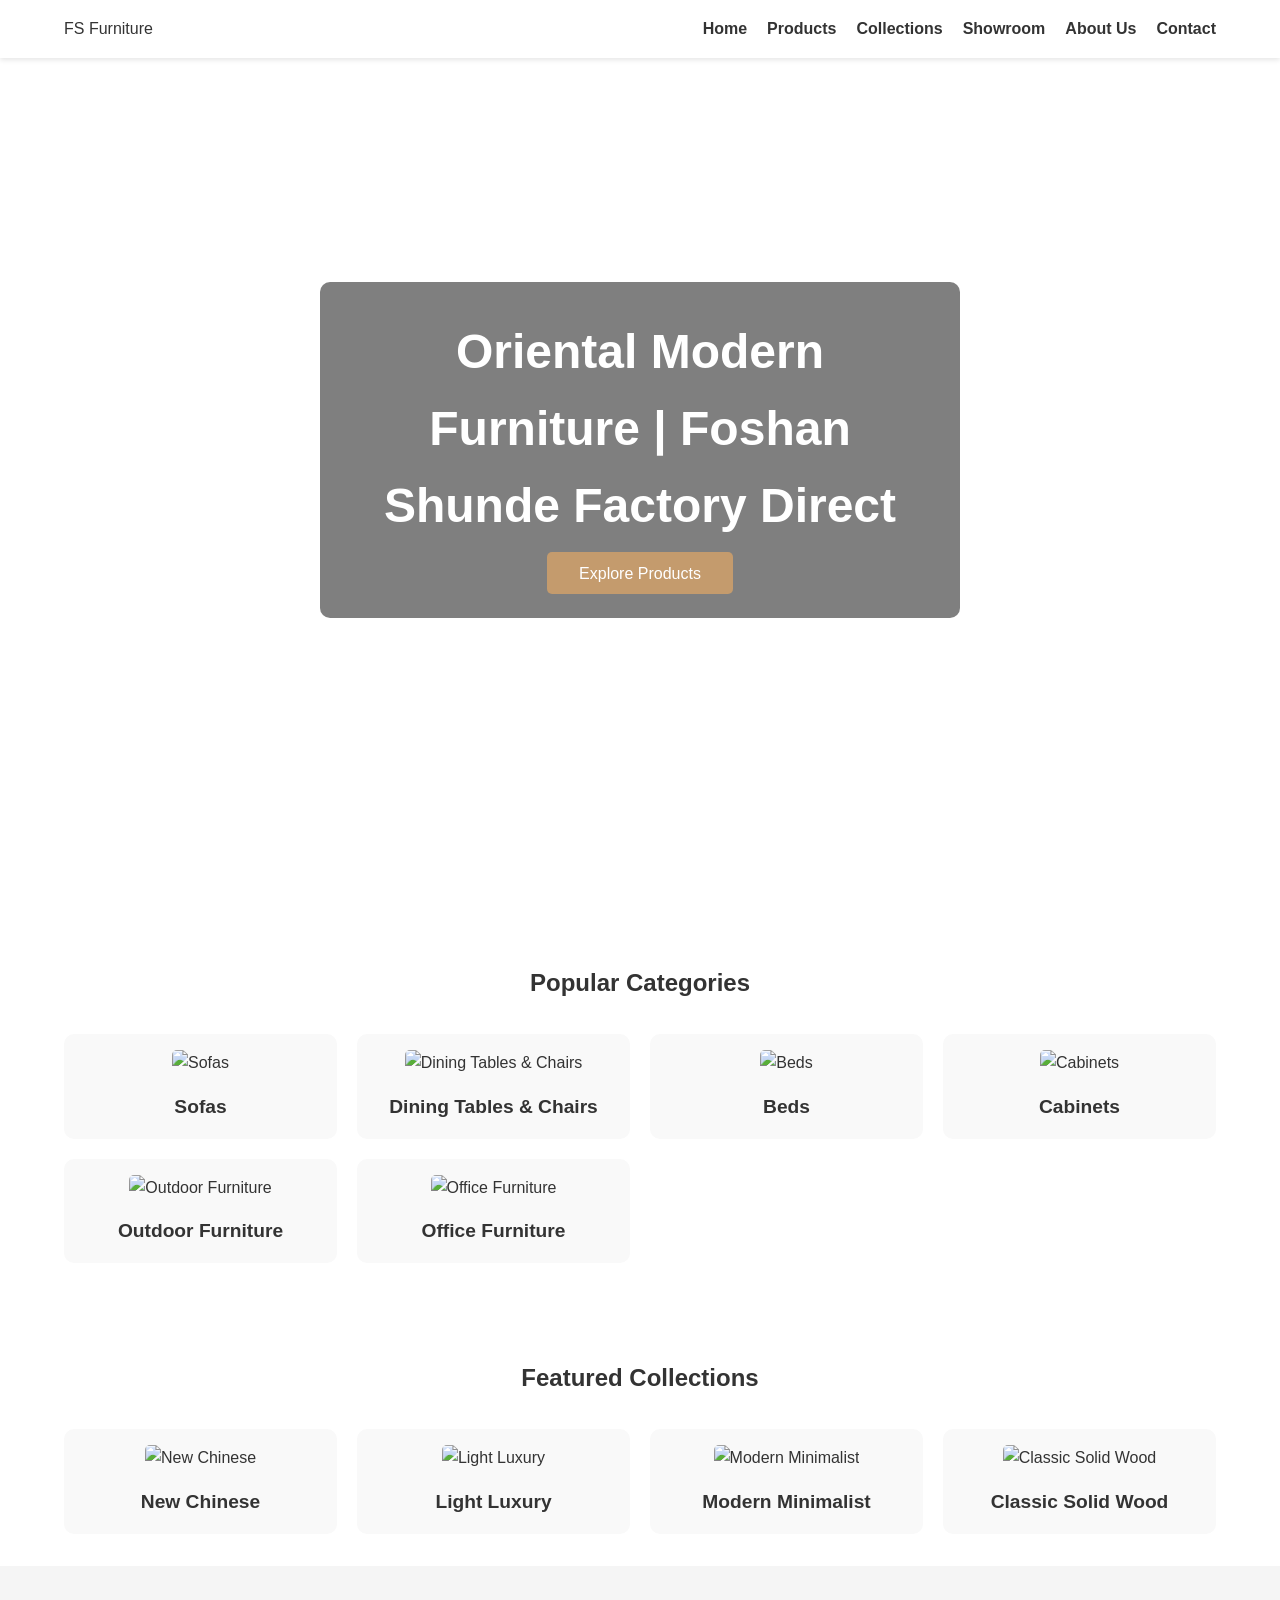
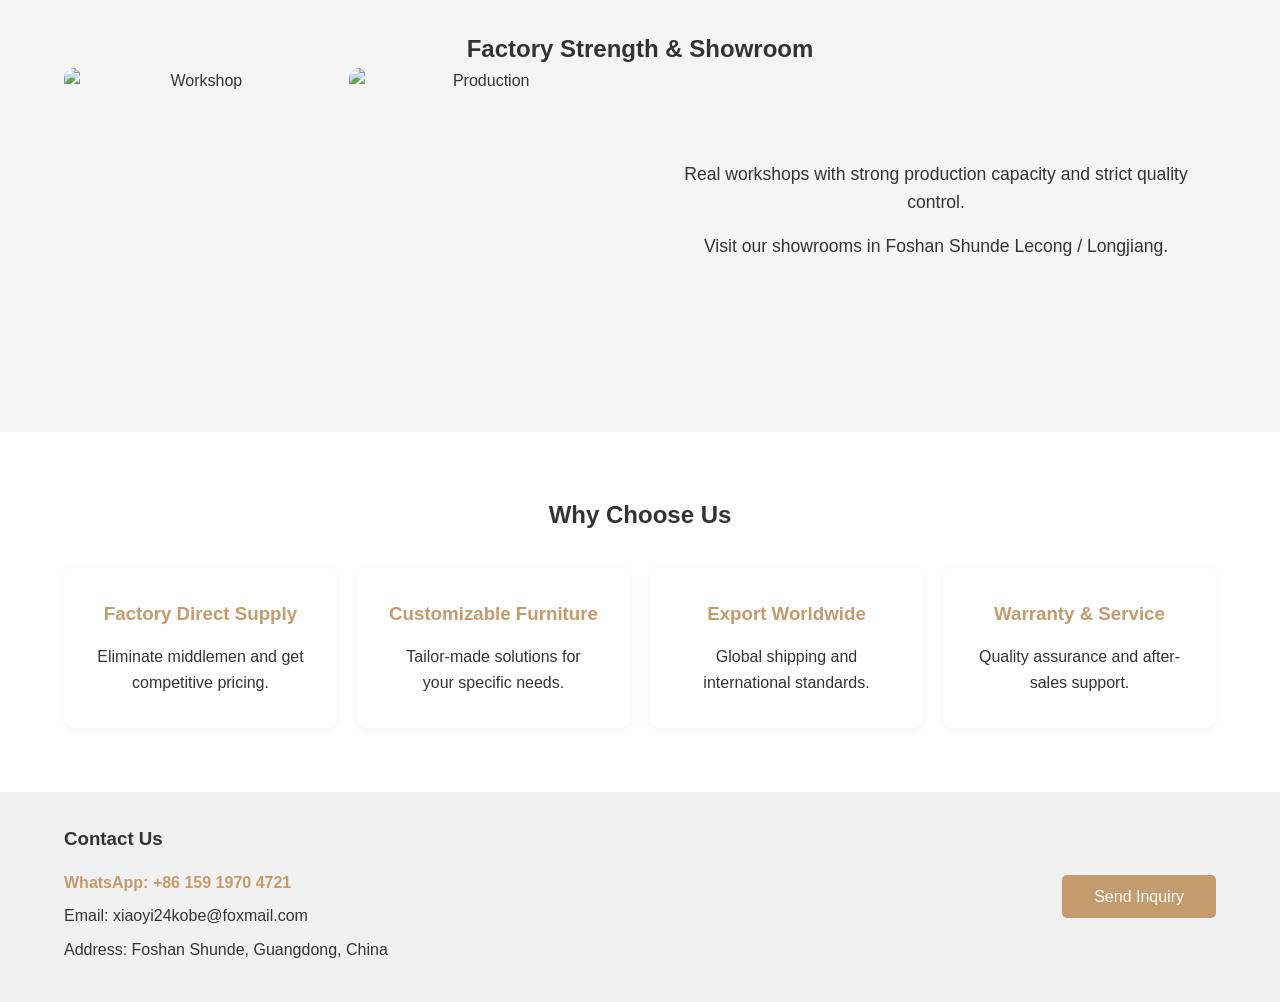
==== index.html @ e55f7134 "website init" ====
<!DOCTYPE html>
<html lang="en">
<head>
    <meta charset="UTF-8">
    <meta name="viewport" content="width=device-width, initial-scale=1.0">
    <title>Foshan Furniture | Oriental Modern Furniture</title>
    <link rel="stylesheet" href="css/style.css">
</head>
<body>

<!-- 顶部固定导航栏 -->
<header>
    <div class="nav-container">
        <a href="index.html" class="logo">FS Furniture</a>
        <nav>
            <ul class="nav-links">
                <li><a href="index.html">Home</a></li>
                <li><a href="products.html">Products</a></li>
                <li><a href="collections.html">Collections</a></li>
                <li><a href="showroom.html">Showroom</a></li>
                <li><a href="about.html">About Us</a></li>
                <li><a href="contact.html">Contact</a></li>
            </ul>
        </nav>
    </div>
</header>

<!-- 首页首屏大图 -->
<section class="hero">
    <img src="https://images.unsplash.com/photo-1586023492125-27b2c045efd7?ixlib=rb-4.0.3&auto=format&fit=crop&w=1920&q=80" alt="Luxury Furniture" class="hero-img">
    <div class="hero-text">
        <h1>Oriental Modern Furniture | Foshan Shunde Factory Direct</h1>
        <a href="products.html" class="btn">Explore Products</a>
    </div>
</section>

<!-- 热门产品分类入口 -->
<section class="categories">
    <h2>Popular Categories</h2>
    <div class="category-grid">
        <a href="products.html#living-room" class="category-card">
            <img src="https://images.unsplash.com/photo-1555041469-a586c61ea9bc?ixlib=rb-4.0.3&auto=format&fit=crop&w=400&q=80" alt="Sofas">
            <h3>Sofas</h3>
        </a>
        <a href="products.html#dining-room" class="category-card">
            <img src="https://images.unsplash.com/photo-1578662996442-48f60103fc96?ixlib=rb-4.0.3&auto=format&fit=crop&w=400&q=80" alt="Dining Tables & Chairs">
            <h3>Dining Tables & Chairs</h3>
        </a>
        <a href="products.html#bedroom" class="category-card">
            <img src="https://images.unsplash.com/photo-1507003211169-0a1dd7228f2d?ixlib=rb-4.0.3&auto=format&fit=crop&w=400&q=80" alt="Beds">
            <h3>Beds</h3>
        </a>
        <a href="products.html#cabinets" class="category-card">
            <img src="https://images.unsplash.com/photo-1555041469-a586c61ea9bc?ixlib=rb-4.0.3&auto=format&fit=crop&w=400&q=80" alt="Cabinets">
            <h3>Cabinets</h3>
        </a>
        <a href="products.html#outdoor" class="category-card">
            <img src="https://images.unsplash.com/photo-1586023492125-27b2c045efd7?ixlib=rb-4.0.3&auto=format&fit=crop&w=400&q=80" alt="Outdoor Furniture">
            <h3>Outdoor Furniture</h3>
        </a>
        <a href="products.html#office" class="category-card">
            <img src="https://images.unsplash.com/photo-1586023492125-27b2c045efd7?ixlib=rb-4.0.3&auto=format&fit=crop&w=400&q=80" alt="Office Furniture">
            <h3>Office Furniture</h3>
        </a>
    </div>
</section>

<!-- 主打风格系列 -->
<section class="styles">
    <h2>Featured Collections</h2>
    <div class="style-grid">
        <a href="collections.html#new-chinese" class="style-card">
            <img src="https://images.unsplash.com/photo-1586023492125-27b2c045efd7?ixlib=rb-4.0.3&auto=format&fit=crop&w=400&q=80" alt="New Chinese">
            <h3>New Chinese</h3>
        </a>
        <a href="collections.html#light-luxury" class="style-card">
            <img src="https://images.unsplash.com/photo-1586023492125-27b2c045efd7?ixlib=rb-4.0.3&auto=format&fit=crop&w=400&q=80" alt="Light Luxury">
            <h3>Light Luxury</h3>
        </a>
        <a href="collections.html#modern-minimalist" class="style-card">
            <img src="https://images.unsplash.com/photo-1586023492125-27b2c045efd7?ixlib=rb-4.0.3&auto=format&fit=crop&w=400&q=80" alt="Modern Minimalist">
            <h3>Modern Minimalist</h3>
        </a>
        <a href="collections.html#classic-solid-wood" class="style-card">
            <img src="https://images.unsplash.com/photo-1586023492125-27b2c045efd7?ixlib=rb-4.0.3&auto=format&fit=crop&w=400&q=80" alt="Classic Solid Wood">
            <h3>Classic Solid Wood</h3>
        </a>
    </div>
</section>

<!-- 工厂实力展示 -->
<section class="factory-showroom">
    <h2>Factory Strength & Showroom</h2>
    <div class="factory-content">
        <div class="factory-images">
            <img src="https://images.unsplash.com/photo-1586023492125-27b2c045efd7?ixlib=rb-4.0.3&auto=format&fit=crop&w=600&q=80" alt="Workshop">
            <img src="https://images.unsplash.com/photo-1586023492125-27b2c045efd7?ixlib=rb-4.0.3&auto=format&fit=crop&w=600&q=80" alt="Production">
        </div>
        <div class="factory-text">
            <p>Real workshops with strong production capacity and strict quality control.</p>
            <p>Visit our showrooms in Foshan Shunde Lecong / Longjiang.</p>
        </div>
    </div>
</section>

<!-- 客户合作优势 -->
<section class="advantages">
    <h2>Why Choose Us</h2>
    <div class="advantage-grid">
        <div class="advantage-item">
            <h3>Factory Direct Supply</h3>
            <p>Eliminate middlemen and get competitive pricing.</p>
        </div>
        <div class="advantage-item">
            <h3>Customizable Furniture</h3>
            <p>Tailor-made solutions for your specific needs.</p>
        </div>
        <div class="advantage-item">
            <h3>Export Worldwide</h3>
            <p>Global shipping and international standards.</p>
        </div>
        <div class="advantage-item">
            <h3>Warranty & Service</h3>
            <p>Quality assurance and after-sales support.</p>
        </div>
    </div>
</section>

<!-- 底部固定联系 -->
<footer>
    <div class="footer-content">
        <div class="contact-info">
            <h3>Contact Us</h3>
            <p><a href="https://wa.me/8615919704721">WhatsApp: +86 159 1970 4721</a></p>
            <p>Email: xiaoyi24kobe@foxmail.com</p>
            <p>Address: Foshan Shunde, Guangdong, China</p>
        </div>
        <div class="quick-links">
            <a href="contact.html" class="btn">Send Inquiry</a>
        </div>
    </div>
</footer>

<script src="js/main.js"></script>
</body>
</html>
---- css/style.css ----
/* Reset & Basic */
* { margin: 0; padding: 0; box-sizing: border-box; font-family: 'Arial', sans-serif; }
body { color: #333; background-color: #fff; line-height: 1.6; }
a { text-decoration: none; color: inherit; }

/* Header */
header { position: fixed; width: 100%; top: 0; background: #fff; box-shadow: 0 2px 5px rgba(0,0,0,0.1); z-index: 1000; }
.nav-container { display: flex; justify-content: space-between; align-items: center; padding: 1rem 5%; }
.nav-links { list-style: none; display: flex; gap: 20px; }
.nav-links li a { font-weight: bold; transition: color 0.3s; }
.nav-links li a:hover { color: #c49b6d; }

/* Hero Section */
.hero { position: relative; width: 100%; height: 100vh; display: flex; justify-content: center; align-items: center; overflow: hidden; }
.hero-img { width: 100%; height: 100%; object-fit: cover; filter: brightness(0.7); }
.hero-text { position: absolute; text-align: center; color: #fff; }
.hero-text h1 { font-size: 3rem; margin-bottom: 1rem; }
.btn { background: #c49b6d; padding: 0.8rem 2rem; color: #fff; border-radius: 5px; transition: 0.3s; }
.btn:hover { background: #a67c4f; }

/* Categories & Styles Grid */
.categories, .styles { padding: 4rem 5% 2rem; text-align: center; }
.category-grid, .style-grid { display: grid; grid-template-columns: repeat(auto-fit, minmax(250px, 1fr)); gap: 20px; margin-top: 2rem; }
.category-card, .style-card { background: #f9f9f9; padding: 1rem; text-align: center; border-radius: 10px; transition: transform 0.3s; cursor: pointer; overflow: hidden; }
.category-card img, .style-card img { width: 100%; height: 200px; object-fit: cover; border-radius: 5px; }
.category-card h3, .style-card h3 { margin-top: 1rem; font-size: 1.2rem; }
.category-card:hover, .style-card:hover { transform: translateY(-5px); box-shadow: 0 5px 15px rgba(0,0,0,0.1); }

/* Factory Showroom */
.factory-showroom { padding: 4rem 5%; background: #f5f5f5; text-align: center; }
.factory-content { display: flex; gap: 2rem; align-items: center; max-width: 1200px; margin: 0 auto; }
.factory-images { flex: 1; display: flex; gap: 1rem; }
.factory-images img { width: 48%; height: 300px; object-fit: cover; border-radius: 10px; }
.factory-text { flex: 1; }
.factory-text p { margin-bottom: 1rem; font-size: 1.1rem; }

/* Advantages */
.advantages { padding: 4rem 5%; text-align: center; }
.advantage-grid { display: grid; grid-template-columns: repeat(auto-fit, minmax(250px, 1fr)); gap: 20px; margin-top: 2rem; }
.advantage-item { background: #fff; padding: 2rem; border-radius: 10px; box-shadow: 0 2px 10px rgba(0,0,0,0.05); }
.advantage-item h3 { margin-bottom: 1rem; color: #c49b6d; }

/* Footer */
footer { background: #f1f1f1; padding: 2rem 5%; }
.footer-content { display: flex; justify-content: space-between; align-items: center; max-width: 1200px; margin: 0 auto; }
.contact-info h3 { margin-bottom: 1rem; }
.contact-info p { margin-bottom: 0.5rem; }
.contact-info a { color: #c49b6d; font-weight: bold; }

/* Responsive */
@media (max-width: 768px){
    .hero-text h1 { font-size: 2rem; }
    .nav-links { flex-direction: column; display: none; position: absolute; top: 100%; left: 0; width: 100%; background: #fff; box-shadow: 0 2px 5px rgba(0,0,0,0.1); padding: 1rem 0; }
    .nav-links.active { display: flex; }
    .factory-content { flex-direction: column; }
    .factory-images { flex-direction: column; }
    .factory-images img { width: 100%; }
    .footer-content { flex-direction: column; text-align: center; gap: 2rem; }
    .product-info { flex-direction: column; }
    .about-content { flex-direction: column; gap: 2rem; }
    .contact-content { flex-direction: column; gap: 2rem; }
    .office-details { flex-direction: column; gap: 2rem; }
    .contact-cta { flex-direction: column; }
}

/* Product Detail */
.product-detail { padding: 2rem 5%; }
.product-hero { margin-bottom: 2rem; }
.hero-image { width: 100%; height: 400px; object-fit: cover; border-radius: 10px; }
.product-info { display: flex; gap: 2rem; align-items: flex-start; }
.product-images { flex: 1; }
.main-image { width: 100%; height: 400px; object-fit: cover; border-radius: 10px; margin-bottom: 1rem; }
.detail-images { display: flex; gap: 1rem; }
.detail-images img { width: 30%; height: 120px; object-fit: cover; border-radius: 5px; }
.product-details { flex: 1; }
.product-details h1 { font-size: 2rem; margin-bottom: 1rem; }
.product-specs { margin-bottom: 2rem; }
.product-specs h3 { margin-bottom: 0.5rem; color: #c49b6d; }
.product-specs p { margin-bottom: 1rem; }
.craftsmanship { margin-bottom: 2rem; }
.contact-cta { display: flex; gap: 1rem; }
.whatsapp-btn { background: #25d366; color: #fff; }
.whatsapp-btn:hover { background: #128c7e; }

/* Collections */
.collection-section { margin-bottom: 4rem; }
.collection-banner { position: relative; margin-bottom: 2rem; }
.collection-banner img { width: 100%; height: 300px; object-fit: cover; border-radius: 10px; }
.banner-text { position: absolute; bottom: 2rem; left: 2rem; color: #fff; background: rgba(0,0,0,0.5); padding: 1rem; border-radius: 5px; }
.banner-text h2 { margin: 0 0 0.5rem 0; font-size: 2rem; }
.collection-products { display: grid; grid-template-columns: repeat(auto-fit, minmax(250px, 1fr)); gap: 20px; }

/* Showroom */
.showroom-intro { padding: 4rem 5%; text-align: center; background: #f5f5f5; }
.showroom-locations { padding: 4rem 5%; display: grid; grid-template-columns: repeat(auto-fit, minmax(400px, 1fr)); gap: 2rem; }
.location-card { background: #fff; padding: 2rem; border-radius: 10px; box-shadow: 0 2px 10px rgba(0,0,0,0.05); }
.location-card img { width: 100%; height: 250px; object-fit: cover; border-radius: 5px; margin-bottom: 1rem; }
.factory-tour { padding: 4rem 5%; text-align: center; }
.factory-gallery { display: grid; grid-template-columns: repeat(auto-fit, minmax(250px, 1fr)); gap: 20px; margin-top: 2rem; }
.gallery-card img { width: 100%; height: 200px; object-fit: cover; border-radius: 5px; }
.gallery-card h4 { margin: 1rem 0 0.5rem 0; }
.visit-cta { padding: 4rem 5%; text-align: center; background: #f5f5f5; }

/* About */
.about-hero { position: relative; text-align: center; margin-bottom: 4rem; }
.about-hero img { width: 100%; height: 400px; object-fit: cover; }
.hero-text { position: absolute; top: 50%; left: 50%; transform: translate(-50%, -50%); color: #fff; background: rgba(0,0,0,0.5); padding: 2rem; border-radius: 10px; }
.about-content { padding: 0 5%; display: flex; gap: 4rem; align-items: flex-start; margin-bottom: 4rem; }
.about-text { flex: 2; }
.about-text h2 { margin: 2rem 0 1rem 0; color: #c49b6d; }
.about-stats { flex: 1; display: grid; grid-template-columns: 1fr; gap: 1rem; }
.stat-item { text-align: center; padding: 2rem; background: #f9f9f9; border-radius: 10px; }
.stat-item h3 { font-size: 2rem; color: #c49b6d; margin-bottom: 0.5rem; }
.certifications { padding: 4rem 5%; text-align: center; }
.cert-grid { display: grid; grid-template-columns: repeat(auto-fit, minmax(200px, 1fr)); gap: 20px; margin-top: 2rem; }
.cert-item { background: #fff; padding: 2rem; border-radius: 10px; box-shadow: 0 2px 10px rgba(0,0,0,0.05); }

/* Contact */
.contact-hero { padding: 4rem 5%; text-align: center; background: #f5f5f5; }
.contact-content { padding: 4rem 5%; display: flex; gap: 4rem; align-items: flex-start; }
.contact-methods { flex: 1; display: grid; grid-template-columns: 1fr; gap: 2rem; }
.contact-card { background: #fff; padding: 2rem; border-radius: 10px; box-shadow: 0 2px 10px rgba(0,0,0,0.05); text-align: center; }
.contact-card.primary { border: 2px solid #25d366; }
.contact-card h2 { margin-bottom: 1rem; color: #c49b6d; }
.contact-detail { font-weight: bold; margin: 1rem 0; }
.note { font-size: 0.9rem; color: #666; }
.contact-form { flex: 1; background: #fff; padding: 2rem; border-radius: 10px; box-shadow: 0 2px 10px rgba(0,0,0,0.05); }
.contact-form h2 { margin-bottom: 2rem; text-align: center; }
.form-group { margin-bottom: 1.5rem; }
.form-group label { display: block; margin-bottom: 0.5rem; font-weight: bold; }
.form-group input, .form-group textarea { width: 100%; padding: 0.8rem; border: 1px solid #ddd; border-radius: 5px; font-size: 1rem; }
.office-info { padding: 4rem 5%; background: #f5f5f5; text-align: center; }
.office-details { display: flex; justify-content: center; gap: 4rem; margin-top: 2rem; }
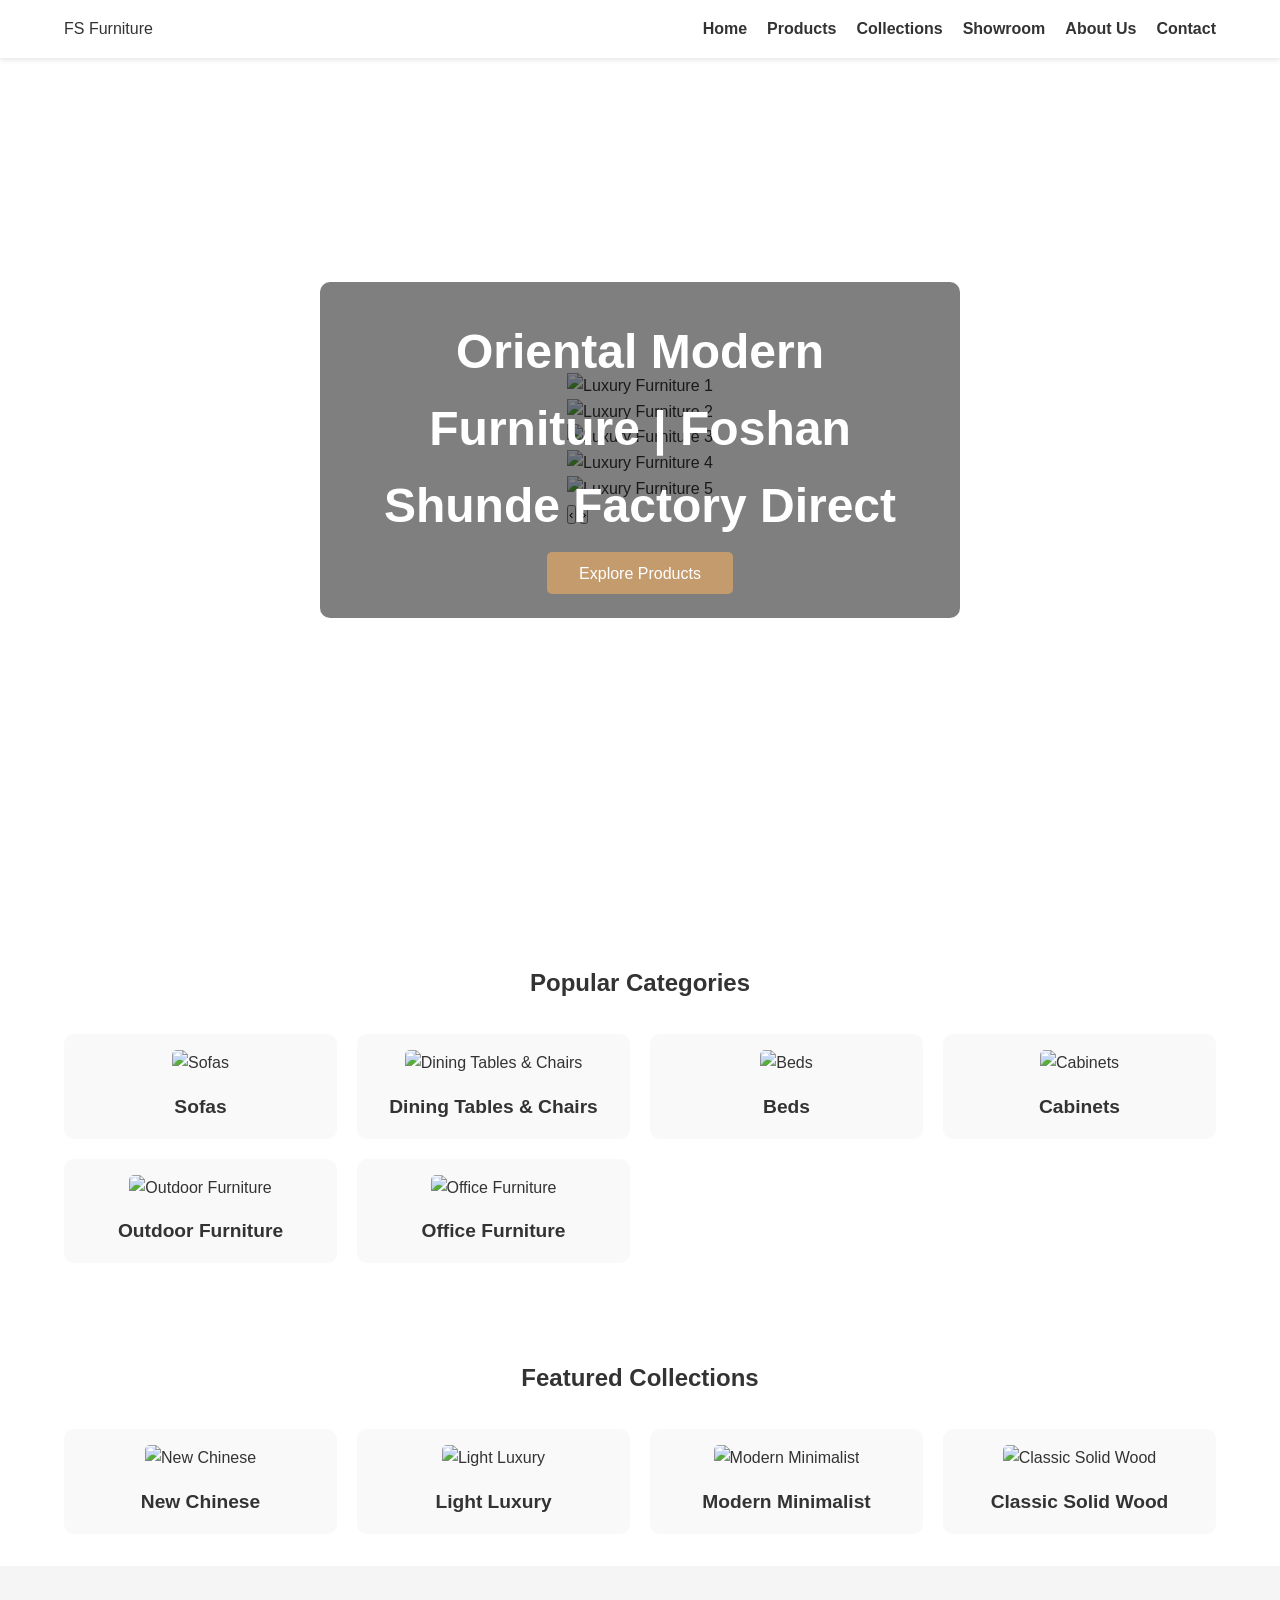
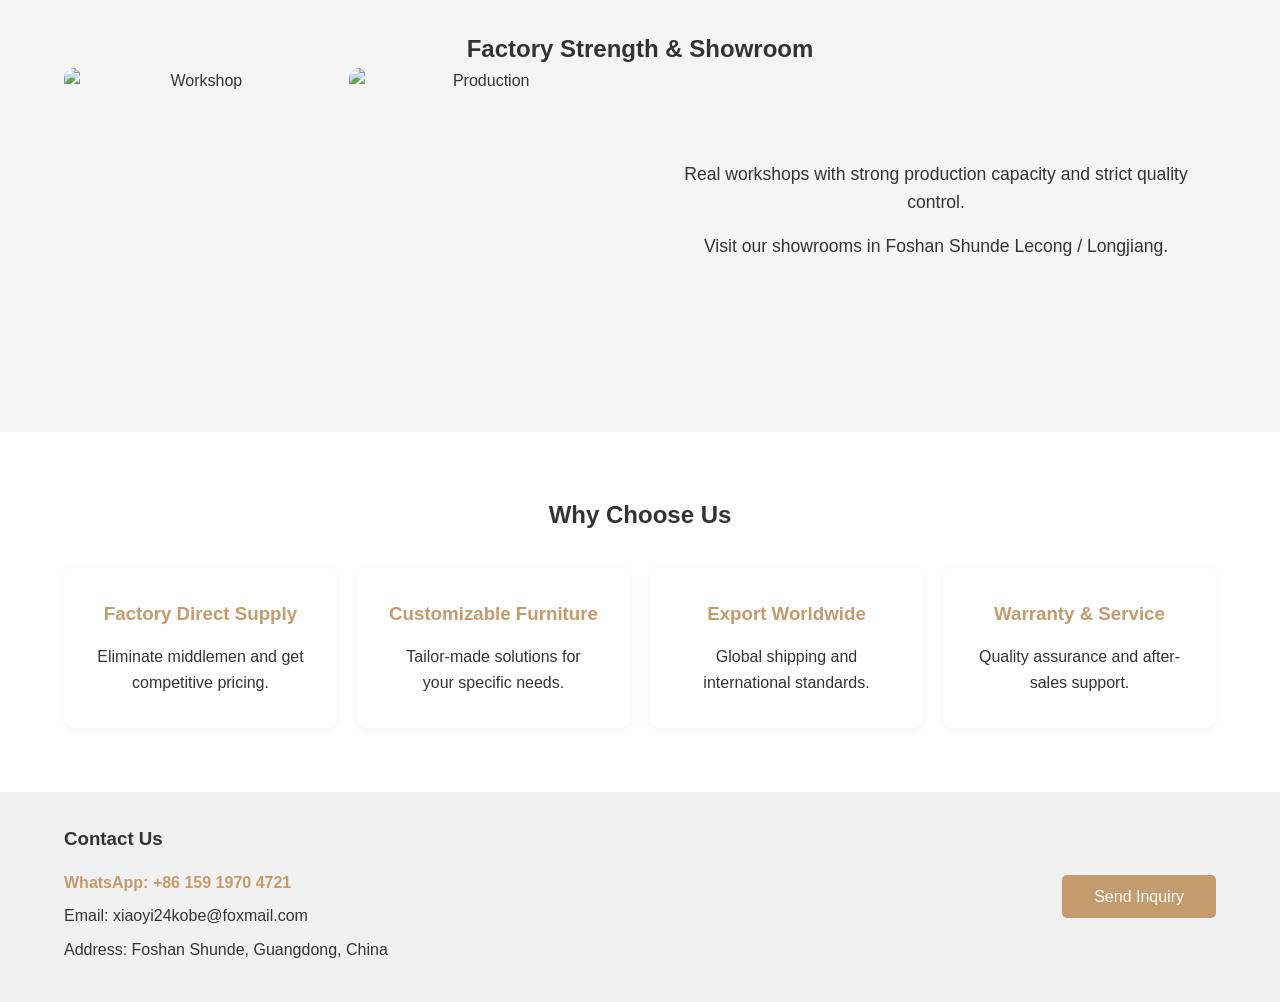
==== commit eade2965: "add files via upload" ====
--- a/index.html
+++ b/index.html
@@ -3,8 +3,38 @@
 <head>
     <meta charset="UTF-8">
     <meta name="viewport" content="width=device-width, initial-scale=1.0">
-    <title>Foshan Furniture | Oriental Modern Furniture</title>
+    <title>Foshan Furniture | Oriental Modern Furniture - Factory Direct</title>
+    <meta name="description" content="Premium oriental modern furniture from Foshan, China. Direct from factory. Custom designs for hotels, resorts, and residential projects. 80+ countries exported.">
+    <meta name="keywords" content="furniture,foshan furniture,oriental furniture,modern furniture,hotel furniture,custom furniture,furniture factory,wholesale furniture">
+    <meta name="author" content="Foshan Furniture">
+    <meta name="robots" content="index, follow">
+    <link rel="canonical" href="https://www.orientaltrek.com/">
+    <meta property="og:title" content="Foshan Furniture | Oriental Modern Furniture Factory Direct">
+    <meta property="og:description" content="Premium oriental modern furniture. Factory direct from Foshan, China. Custom designs, hotel projects, wholesale available.">
+    <meta property="og:type" content="business.business">
+    <meta property="og:url" content="https://www.orientaltrek.com/">
     <link rel="stylesheet" href="css/style.css">
+    <script type="application/ld+json">
+    {
+      "@context": "https://schema.org",
+      "@type": "Organization",
+      "name": "Foshan Furniture",
+      "url": "https://www.orientaltrek.com",
+      "logo": "https://www.orientaltrek.com/images/logo.png",
+      "description": "Leading manufacturer of premium oriental modern furniture since 2010",
+      "address": {
+        "@type": "PostalAddress",
+        "addressCountry": "CN",
+        "addressLocality": "Foshan",
+        "addressRegion": "Guangdong"
+      },
+      "contactPoint": {
+        "@type": "ContactPoint",
+        "contactType": "Sales",
+        "telephone": "+86 159 1970 4721"
+      }
+    }
+    </script>
 </head>
 <body>
 
@@ -25,12 +55,22 @@
     </div>
 </header>
 
-<!-- 首页首屏大图 -->
+<!-- 首页首屏轮播图 -->
 <section class="hero">
-    <img src="https://images.unsplash.com/photo-1586023492125-27b2c045efd7?ixlib=rb-4.0.3&auto=format&fit=crop&w=1920&q=80" alt="Luxury Furniture" class="hero-img">
-    <div class="hero-text">
-        <h1>Oriental Modern Furniture | Foshan Shunde Factory Direct</h1>
-        <a href="products.html" class="btn">Explore Products</a>
+    <div class="hero-slider">
+        <div class="slides">
+            <div class="slide"><img src="images/body/xkgc-1.jpg" alt="Luxury Furniture 1"></div>
+            <div class="slide"><img src="images/body/yzt-2.jpg" alt="Luxury Furniture 2"></div>
+            <div class="slide"><img src="images/body/outside-3.jpg" alt="Luxury Furniture 3"></div>
+            <div class="slide"><img src="images/body/cyy-4.jpg" alt="Luxury Furniture 4"></div>
+            <div class="slide"><img src="images/body/smy-5.jpg" alt="Luxury Furniture 5"></div>
+        </div>
+        <button class="slide-btn prev">‹</button>
+        <button class="slide-btn next">›</button>
+        <div class="hero-text">
+            <h1>Oriental Modern Furniture | Foshan Shunde Factory Direct</h1>
+            <a href="products.html" class="btn">Explore Products</a>
+        </div>
     </div>
 </section>
 
@@ -39,7 +79,7 @@
     <h2>Popular Categories</h2>
     <div class="category-grid">
         <a href="products.html#living-room" class="category-card">
-            <img src="https://images.unsplash.com/photo-1555041469-a586c61ea9bc?ixlib=rb-4.0.3&auto=format&fit=crop&w=400&q=80" alt="Sofas">
+            <img src="images/sofa/red_sofa.png" alt="Sofas">
             <h3>Sofas</h3>
         </a>
         <a href="products.html#dining-room" class="category-card">
